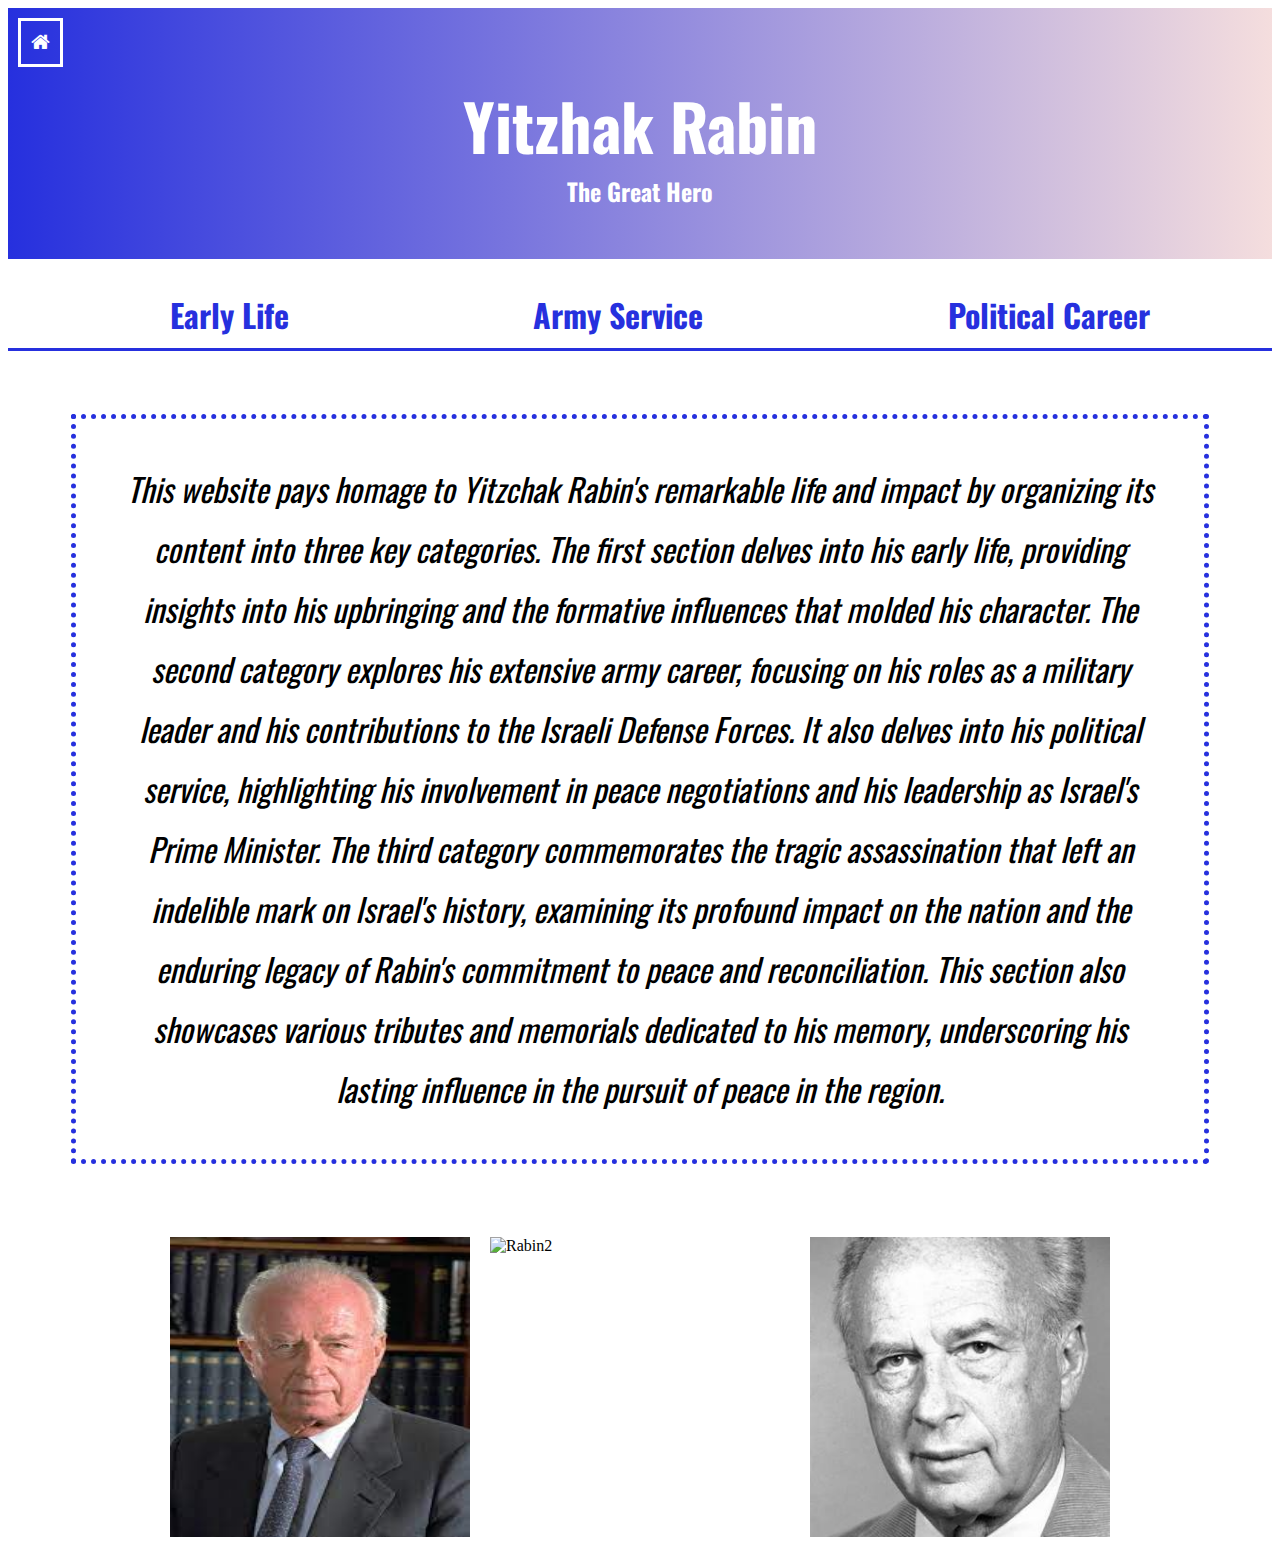
==== Tribute Page/index.html @ 7b71b147 "first commit" ====
<!DOCTYPE html>
<html lang="en">
<head>
    <link rel="stylesheet" type="text/css" href="style.css">
    <link rel="stylesheet" href="https://cdnjs.cloudflare.com/ajax/libs/font-awesome/4.7.0/css/font-awesome.min.css">
    <link rel="preconnect" href="https://fonts.googleapis.com">
    <link rel="preconnect" href="https://fonts.gstatic.com" crossorigin>
    <link href="https://fonts.googleapis.com/css2?family=Oswald:wght@200&display=swap" rel="stylesheet">    <meta charset="UTF-8">
    <meta name="viewport" content="width=device-width, initial-scale=1.0">
    <title>Yitzhak Rabin</title>
</head>
<body>
    <header>
        <form action="index.html">
            <button type="submit" class="button"><i class="fa fa-home fa-spin-hover"></i></button>
        </form>
        <div>
        <h1 class="headitem">Yitzhak Rabin</h1>
        <h2 class="headitem" id="peace">The Great Hero</h2>
    </div>
</header>
    <nav>
        
        <ul class="navlist">
           <li class="navitem"><a href="early.html" class="nitem">Early Life</a></li>
            <li class="navitem"><a href="army.html" class="nitem">Army Service</a></li>
            <li class="navitem"><a href="political.html" class="nitem">Political Career</a></li>
        </ul>
    </nav>

    <section>
            <p id="intropar">
                This website pays homage to Yitzchak Rabin's remarkable life and impact by organizing its content into three key categories. The first section delves into his early life, providing insights into his upbringing and the formative influences that molded his character. The second category explores his extensive army career, focusing on his roles as a military leader and his contributions to the Israeli Defense Forces. It also delves into his political service, highlighting his involvement in peace negotiations and his leadership as Israel's Prime Minister. The third category commemorates the tragic assassination that left an indelible mark on Israel's history, examining its profound impact on the nation and the enduring legacy of Rabin's commitment to peace and reconciliation. This section also showcases various tributes and memorials dedicated to his memory, underscoring his lasting influence in the pursuit of peace in the region.
            </p>

            <div class="indimg">
            <img src="[data-uri]" alt="Rabin1">
            <img src="https://encrypted-tbn0.gstatic.com/images?q=tbn:ANd9GcRhb0Thtbh-CjJPijbtjCo4nha2uzjDc1KVaA&usqp=CAU" alt="Rabin2">
            <img src="[data-uri]" alt="Rabin3">
        </div>

        </section>

<footer>
</footer>

</body>

</html>
---- Tribute Page/style.css ----
header {
    background-image: linear-gradient(to right, rgb(38, 48, 222) , rgba(198, 70, 70, 0.18));
}

.headitem {
    display: flex;
    flex-direction: column; 
    align-items: center;
    font-family: 'Oswald', sans-serif;
    color: white;
    height: 30%;
    margin-bottom: 0px;
    margin-top: 1px;
}

#peace {
    padding-bottom: 50px;
}

header h1{
    font-size: 4em;
}

form {
    display: flex;
    justify-content: baseline;
}

.nitem {
    text-decoration: none;
    color: rgb(38, 48, 222);

}
.navlist {
    display: flex;
    flex-direction: row;
    justify-content: space-around;
    font-family: 'Oswald', sans-serif;
    font-weight: bold;
    font-size: 2em;
    border-bottom: 3px solid rgb(38, 48, 222);
}

ul{
    list-style-type: none;
}

.navitem {
    padding-bottom: 10px;
    transition: 1s;
    color: rgb(38, 48, 222);
}

.navitem:hover{
    transform: scale(1.3);
}

.button {
    padding: 10px;
    margin: 10px;
    border: 3px solid white;
    color: white;
    background-color: transparent;
    cursor: pointer;
    font-size: 20px;
}

.fa-spin-hover:hover {
    -webkit-animation: fa-spin 2s infinite linear;
    -moz-animation: fa-spin 2s infinite linear;
    -o-animation: fa-spin 2s infinite linear;
    animation: fa-spin 4s infinite linear;
  }
/* index page */

#intropar {
    border: 5px dotted rgb(38, 48, 222);
    margin: 5%;
    padding: 40px;
    font-family: 'Oswald', sans-serif;
    font-style: italic;
    font-size: 2em;
    text-align: center;
    line-height: 60px;
}

.indimg {
    display: flex;
    flex-wrap: wrap;
    justify-content: center;
}

img {
    width: 300px;
    height: 300px;
    margin: 10px;
    transition: 1s;
}

img:hover {
    transform: scale(1.2);

}

/* Other Pages */ 

.info {
    font-family: 'Oswald', sans-serif;
    font-style: normal;
    font-weight: bolder;
    font-size: 2em;
    text-align: center;
    line-height: 60px;
    
}

.info li:after {
    content: ""; 
    display: block; 
    margin: 20px auto; 
    width: 50%; 
    padding-top: 20px; 
    border-bottom: 3px solid rgb(38, 48, 222); 
}

.info li:hover{
    color: rgb(38, 48, 222);
    font-size: 1.5em;
    
}


/* image section */ 

.images {
    display: flex;
    flex-wrap: wrap;
    justify-content: center;
}

.images img {
    width: 450px;
    height: 300px;
    margin: 10px;
    transition: 1s;
}

.images img:hover {
    transform: scale(1.2);
}
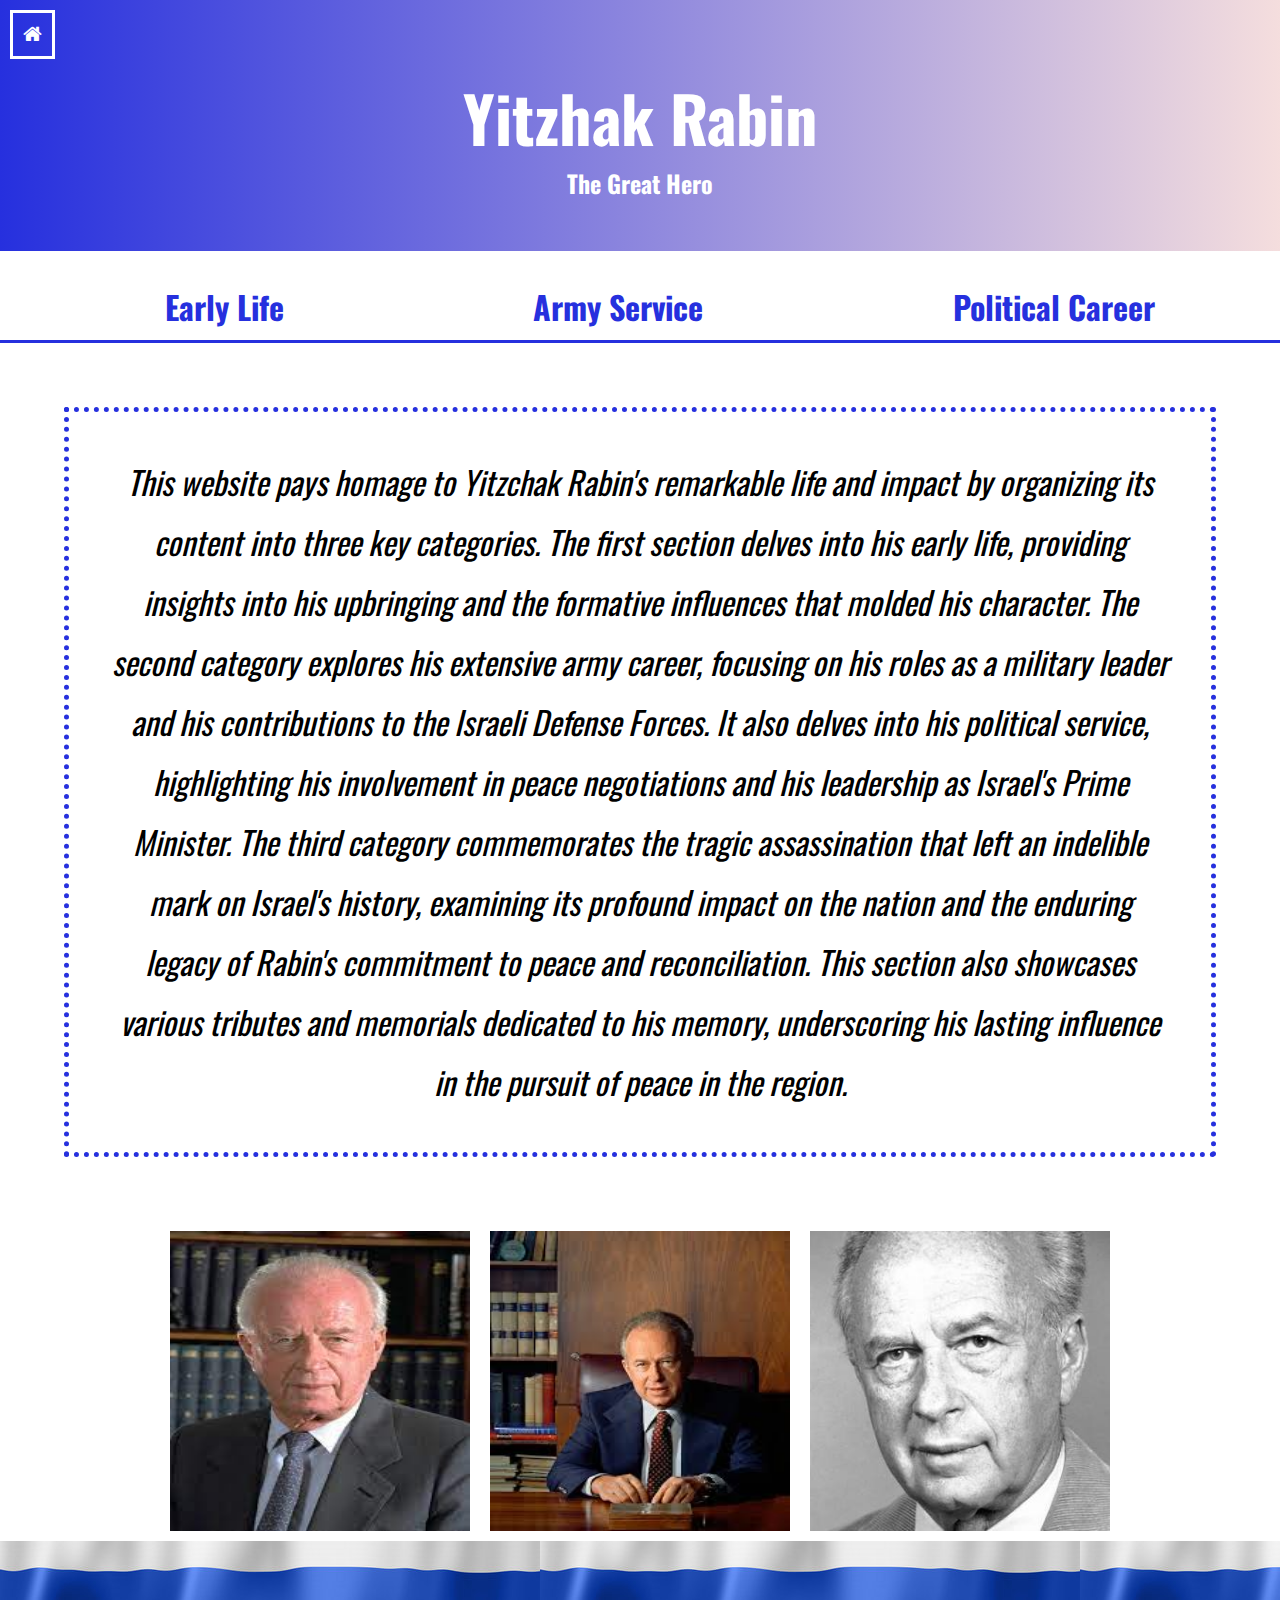
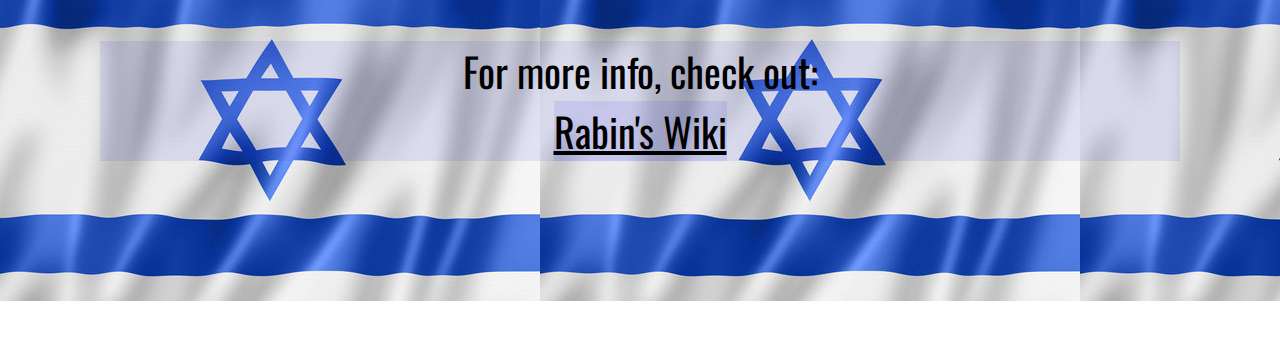
==== commit 3e280fe3: "tribute update" ====
--- a/Tribute Page/index.html
+++ b/Tribute Page/index.html
@@ -34,14 +34,16 @@
             </p>
 
             <div class="indimg">
-            <img src="[data-uri]" alt="Rabin1">
-            <img src="https://encrypted-tbn0.gstatic.com/images?q=tbn:ANd9GcRhb0Thtbh-CjJPijbtjCo4nha2uzjDc1KVaA&usqp=CAU" alt="Rabin2">
-            <img src="[data-uri]" alt="Rabin3">
+            <img src="pic1.jpeg" alt="Rabin1">
+            <img src="pic2.jpeg" alt="Rabin2">
+            <img src="pic3.jpeg" alt="Rabin3">
         </div>
 
         </section>
 
-<footer>
+<footer id="foot">
+    <div class="ftext">For more info, check out: <br>
+    <a href="https://en.wikipedia.org/wiki/Yitzhak_Rabin" class="ftext">Rabin's Wiki</a></div>
 </footer>
 
 </body>
--- a/Tribute Page/style.css
+++ b/Tribute Page/style.css
@@ -1,3 +1,7 @@
+body{
+    margin: 0;
+    }
+
 header {
     background-image: linear-gradient(to right, rgb(38, 48, 222) , rgba(198, 70, 70, 0.18));
 }
@@ -105,6 +109,8 @@
 /* Other Pages */ 
 
 .info {
+    display: flex;
+    flex-direction: column;
     font-family: 'Oswald', sans-serif;
     font-style: normal;
     font-weight: bolder;
@@ -147,4 +153,25 @@
 
 .images img:hover {
     transform: scale(1.2);
+}
+
+/* footer */
+
+#foot {
+    height: 200px;
+    padding: 100px;
+    background-image: url("bi1.jpeg");
+    background-position: cover;
+    background-repeat: repeat-x;
+}
+
+.ftext {
+    display: flex;
+    flex-direction: column;
+    align-items: center;
+    font-family: 'Oswald', sans-serif;
+    font-style: normal;
+    color: black;
+    font-size: 40px;
+    background-color: rgb(38, 48, 222, .1);
 }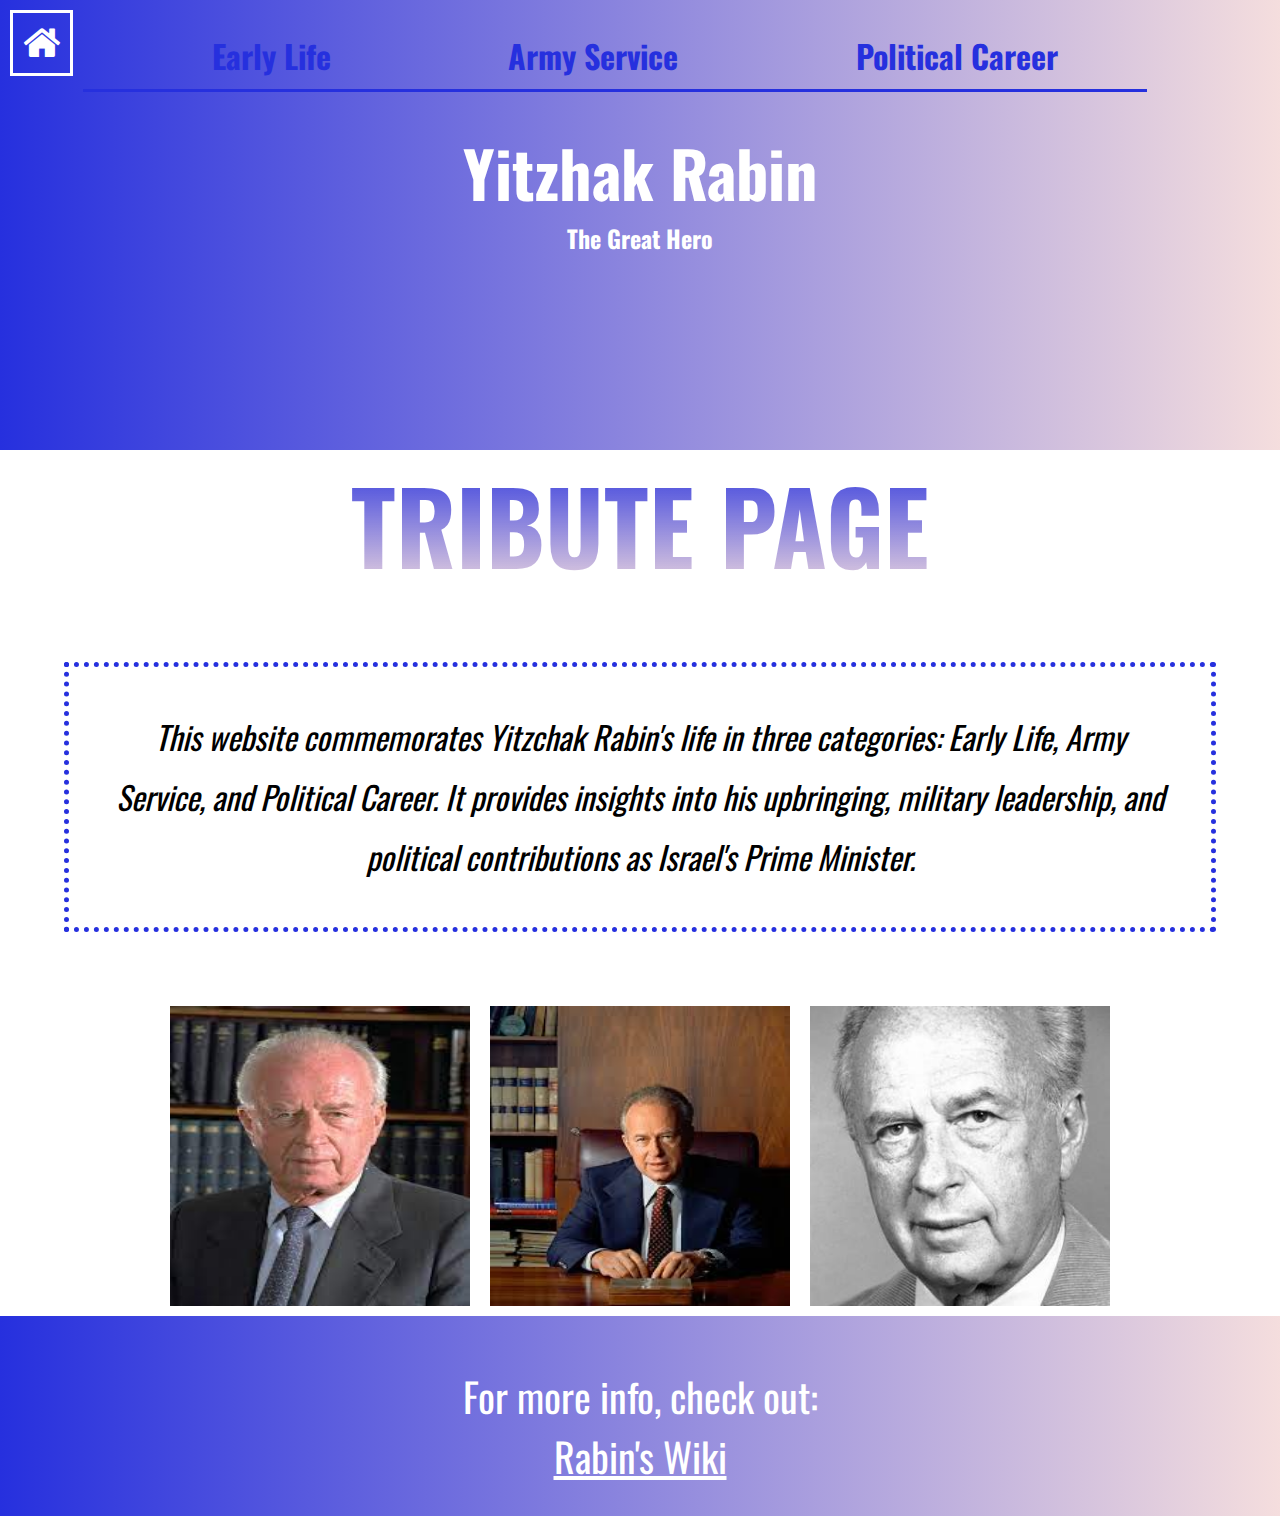
==== commit 972ab059: "wed 15nov" ====
--- a/Tribute Page/index.html
+++ b/Tribute Page/index.html
@@ -11,27 +11,33 @@
 </head>
 <body>
     <header>
-        <form action="index.html">
-            <button type="submit" class="button"><i class="fa fa-home fa-spin-hover"></i></button>
-        </form>
+        <nav>
+            <form action="index.html">
+            <button type="submit" class="button"><i class="fa fa-home fa-spin-hover fa-2x"></i></button>           
+                </form>
+            <ul class="navlist">
+                <li class="navitem"><a href="early.html" class="nitem">Early Life</a></li>
+                <li class="navitem"><a href="army.html" class="nitem">Army Service</a></li>
+                <li class="navitem"><a href="political.html" class="nitem">Political Career</a></li>
+            </ul>
+        </nav> 
+        
         <div>
         <h1 class="headitem">Yitzhak Rabin</h1>
         <h2 class="headitem" id="peace">The Great Hero</h2>
     </div>
 </header>
-    <nav>
-        
-        <ul class="navlist">
-           <li class="navitem"><a href="early.html" class="nitem">Early Life</a></li>
-            <li class="navitem"><a href="army.html" class="nitem">Army Service</a></li>
-            <li class="navitem"><a href="political.html" class="nitem">Political Career</a></li>
-        </ul>
-    </nav>
+    
 
     <section>
-            <p id="intropar">
-                This website pays homage to Yitzchak Rabin's remarkable life and impact by organizing its content into three key categories. The first section delves into his early life, providing insights into his upbringing and the formative influences that molded his character. The second category explores his extensive army career, focusing on his roles as a military leader and his contributions to the Israeli Defense Forces. It also delves into his political service, highlighting his involvement in peace negotiations and his leadership as Israel's Prime Minister. The third category commemorates the tragic assassination that left an indelible mark on Israel's history, examining its profound impact on the nation and the enduring legacy of Rabin's commitment to peace and reconciliation. This section also showcases various tributes and memorials dedicated to his memory, underscoring his lasting influence in the pursuit of peace in the region.
+            <h1 id="heint">
+                TRIBUTE PAGE
+            </h1>
+            <p class="intropar">
+                This website commemorates Yitzchak Rabin's life in three categories: Early Life, Army Service, and Political Career. It provides insights into his upbringing, military leadership, and political contributions as Israel's Prime Minister.             
             </p>
+
+           
 
             <div class="indimg">
             <img src="pic1.jpeg" alt="Rabin1">
--- a/Tribute Page/style.css
+++ b/Tribute Page/style.css
@@ -4,9 +4,11 @@
 
 header {
     background-image: linear-gradient(to right, rgb(38, 48, 222) , rgba(198, 70, 70, 0.18));
+    height: 50vh;
 }
 
 .headitem {
+
     display: flex;
     flex-direction: column; 
     align-items: center;
@@ -25,9 +27,14 @@
     font-size: 4em;
 }
 
-form {
+nav {
     display: flex;
     justify-content: baseline;
+}
+
+li {
+    display: flex;
+    justify-content: space-between;
 }
 
 .nitem {
@@ -35,7 +42,9 @@
     color: rgb(38, 48, 222);
 
 }
+
 .navlist {
+    width: 80%;
     display: flex;
     flex-direction: row;
     justify-content: space-around;
@@ -75,9 +84,12 @@
     -o-animation: fa-spin 2s infinite linear;
     animation: fa-spin 4s infinite linear;
   }
+
 /* index page */
 
-#intropar {
+
+
+.intropar {
     border: 5px dotted rgb(38, 48, 222);
     margin: 5%;
     padding: 40px;
@@ -86,6 +98,26 @@
     font-size: 2em;
     text-align: center;
     line-height: 60px;
+}
+
+#heint {
+    text-align: center;
+    font-family: 'Oswald', sans-serif;
+    font-style: normal;
+    font-size: 100px;
+    font-weight: bold;
+    background: -webkit-linear-gradient(rgb(38, 48, 222), rgb(198, 70, 70, 0.18));
+    -webkit-background-clip: text;
+    -webkit-text-fill-color: transparent;
+    margin: 0;
+
+#indflag {
+    display: block;
+    margin-left: auto;
+    margin-right: auto;
+    width: 50%;
+}
+
 }
 
 .indimg {
@@ -111,28 +143,28 @@
 .info {
     display: flex;
     flex-direction: column;
+    align-items: center;
     font-family: 'Oswald', sans-serif;
     font-style: normal;
     font-weight: bolder;
     font-size: 2em;
     text-align: center;
     line-height: 60px;
-    
-}
-
-.info li:after {
-    content: ""; 
-    display: block; 
-    margin: 20px auto; 
-    width: 50%; 
-    padding-top: 20px; 
-    border-bottom: 3px solid rgb(38, 48, 222); 
-}
+    margin: 10px 30px;
+
+}
+
 
 .info li:hover{
     color: rgb(38, 48, 222);
     font-size: 1.5em;
-    
+    border-style: ridge;
+    border-width: 5px;
+    border-color: rgb(38, 48, 222);
+    padding: 20px;
+    margin: 30px;
+    margin-right: 30px;
+    margin-left: 30px;
 }
 
 
@@ -158,11 +190,9 @@
 /* footer */
 
 #foot {
-    height: 200px;
-    padding: 100px;
-    background-image: url("bi1.jpeg");
-    background-position: cover;
-    background-repeat: repeat-x;
+    height: 100px;
+    padding: 50px;
+    background-image: linear-gradient(to right, rgb(38, 48, 222) , rgba(198, 70, 70, 0.18));
 }
 
 .ftext {
@@ -171,7 +201,6 @@
     align-items: center;
     font-family: 'Oswald', sans-serif;
     font-style: normal;
-    color: black;
+    color: white;
     font-size: 40px;
-    background-color: rgb(38, 48, 222, .1);
 }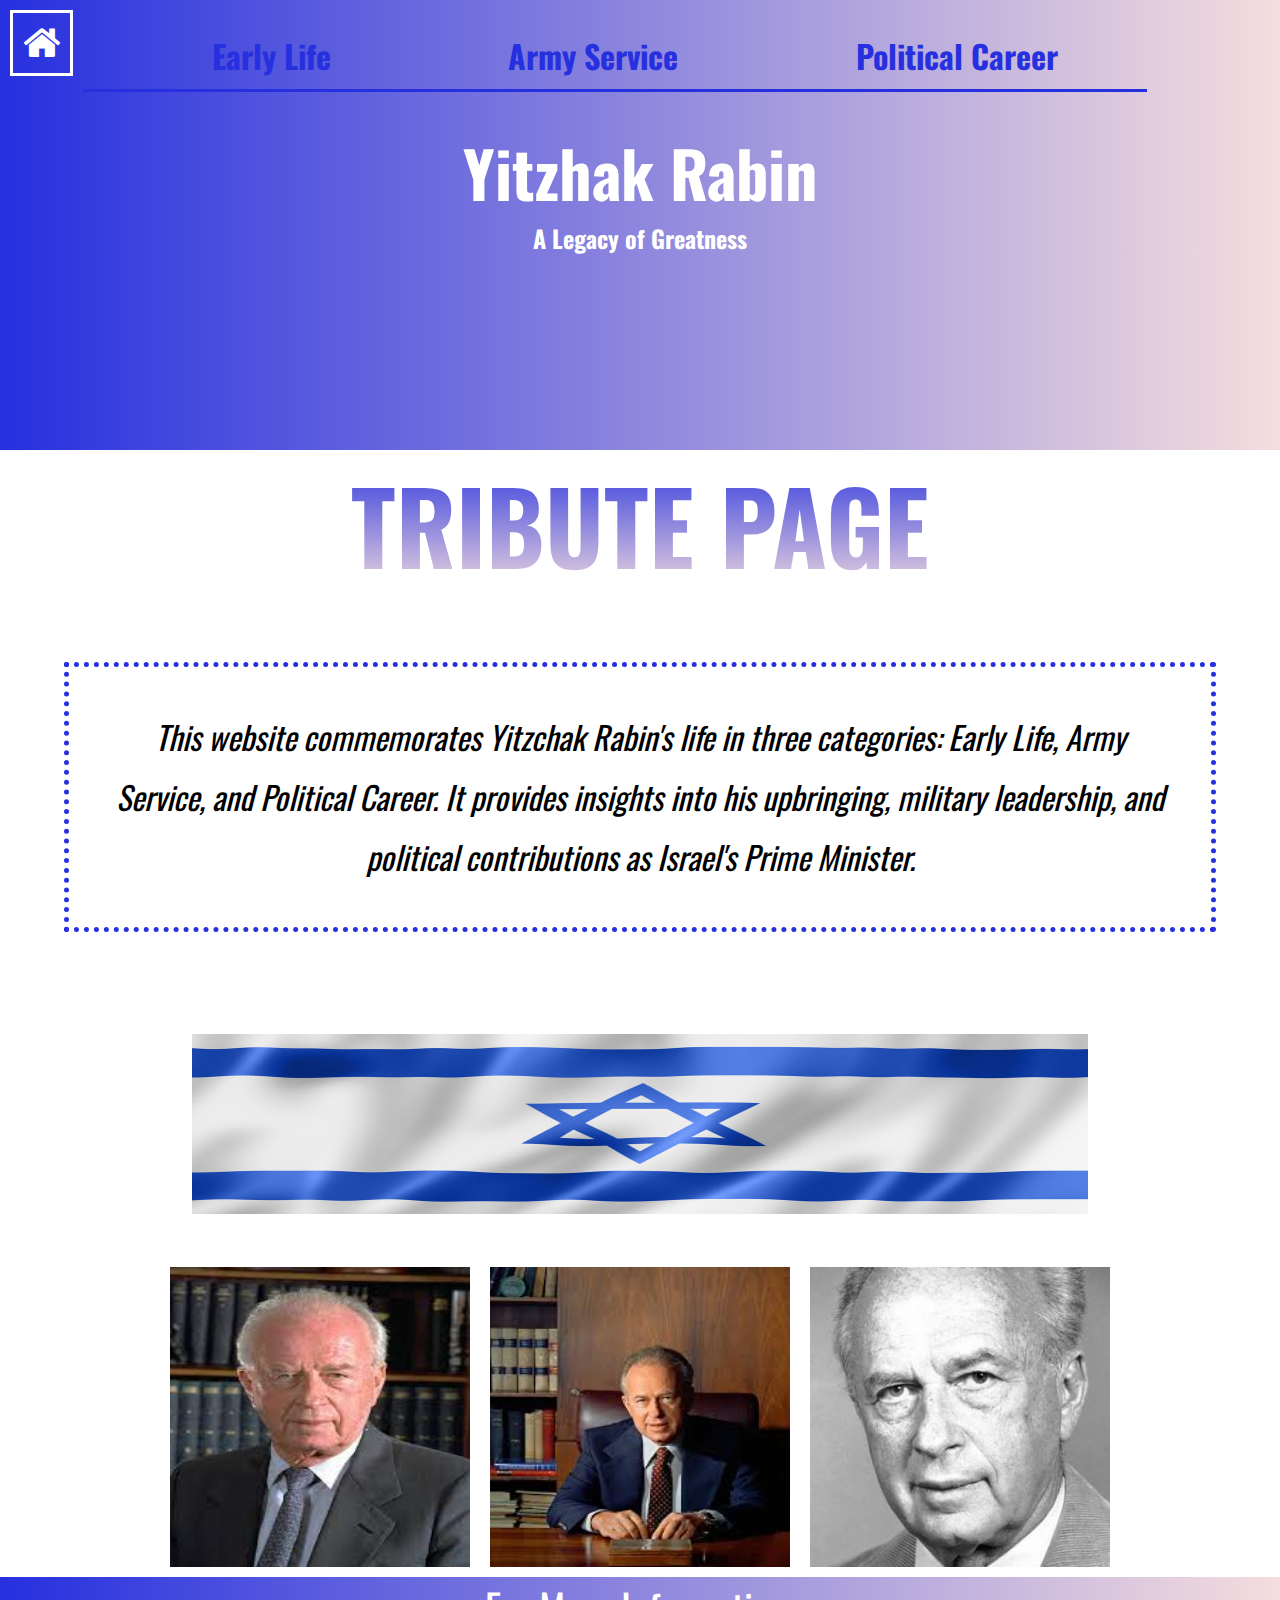
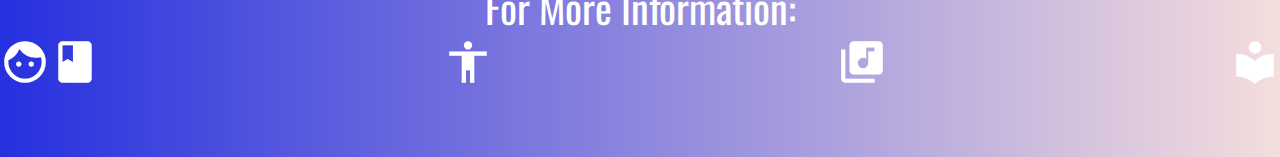
==== commit f745cc23: "final tribute edits" ====
--- a/Tribute Page/index.html
+++ b/Tribute Page/index.html
@@ -2,6 +2,8 @@
 <html lang="en">
 <head>
     <link rel="stylesheet" type="text/css" href="style.css">
+    <link href="https://fonts.googleapis.com/icon?family=Material+Icons" rel="stylesheet">
+    <link rel="stylesheet" href="path/to/font-awesome/css/font-awesome.min.css">
     <link rel="stylesheet" href="https://cdnjs.cloudflare.com/ajax/libs/font-awesome/4.7.0/css/font-awesome.min.css">
     <link rel="preconnect" href="https://fonts.googleapis.com">
     <link rel="preconnect" href="https://fonts.gstatic.com" crossorigin>
@@ -24,12 +26,13 @@
         
         <div>
         <h1 class="headitem">Yitzhak Rabin</h1>
-        <h2 class="headitem" id="peace">The Great Hero</h2>
+        <h2 class="headitem" id="peace">A Legacy of Greatness</h2>
     </div>
 </header>
     
 
     <section>
+
             <h1 id="heint">
                 TRIBUTE PAGE
             </h1>
@@ -37,7 +40,7 @@
                 This website commemorates Yitzchak Rabin's life in three categories: Early Life, Army Service, and Political Career. It provides insights into his upbringing, military leadership, and political contributions as Israel's Prime Minister.             
             </p>
 
-           
+           <img src="bi1.jpeg" alt="flag" id="flag">
 
             <div class="indimg">
             <img src="pic1.jpeg" alt="Rabin1">
@@ -48,8 +51,16 @@
         </section>
 
 <footer id="foot">
-    <div class="ftext">For more info, check out: <br>
-    <a href="https://en.wikipedia.org/wiki/Yitzhak_Rabin" class="ftext">Rabin's Wiki</a></div>
+    
+
+        <span id="finf">For More Information:</span>
+    <div class="ftext">
+
+        <a href="https://www.facebook.com/IsraelinAustralia/videos/5-milestones-in-the-life-of-yitzhak-rabin/2258292944316999/" target="_blank" style="color: white;"> <i class="material-icons" style="font-size: 50px;">facebook</i></a>
+        <a href="https://www.instagram.com/explore/locations/221522715/yitzhak-rabin-center/?hl=en" target="_blank" style="color: white;"><i class="material-icons" style="font-size: 50px;">accessibility</i></a>
+        <a href="https://soundcloud.com/william-goldstein-official/shiru-shir-shalom-in-memory-of" target="_blank" style="color: white;"> <i class="material-icons" style="font-size: 50px;">library_music</i></a>
+        <a href="https://en.wikipedia.org/wiki/Yitzhak_Rabin" target="_blank" style="color: white;">  <i class="material-icons" style="font-size: 50px;">local_library</i></a>
+    </div>
 </footer>
 
 </body>
--- a/Tribute Page/style.css
+++ b/Tribute Page/style.css
@@ -111,13 +111,16 @@
     -webkit-text-fill-color: transparent;
     margin: 0;
 
-#indflag {
-    display: block;
-    margin-left: auto;
-    margin-right: auto;
-    width: 50%;
-}
-
+
+}
+
+#flag {
+    position: relative;
+    left: 12%;
+    margin: 3%;
+    height: 20vh;
+    width: 70%;
+    /* padding: 30px; */
 }
 
 .indimg {
@@ -126,14 +129,14 @@
     justify-content: center;
 }
 
-img {
+div img {
     width: 300px;
     height: 300px;
     margin: 10px;
     transition: 1s;
 }
 
-img:hover {
+div img:hover {
     transform: scale(1.2);
 
 }
@@ -156,12 +159,13 @@
 
 
 .info li:hover{
-    color: rgb(38, 48, 222);
+    color: white;
+    background-image: linear-gradient(to right, rgb(38, 48, 222) , rgba(198, 70, 70, 0.18));
     font-size: 1.5em;
     border-style: ridge;
     border-width: 5px;
     border-color: rgb(38, 48, 222);
-    padding: 20px;
+    padding: 10px;
     margin: 30px;
     margin-right: 30px;
     margin-left: 30px;
@@ -190,17 +194,24 @@
 /* footer */
 
 #foot {
-    height: 100px;
-    padding: 50px;
+    height: 20vh;
     background-image: linear-gradient(to right, rgb(38, 48, 222) , rgba(198, 70, 70, 0.18));
 }
 
+#finf {
+    display: flex;
+    justify-content: center;
+    font-family: 'Oswald', sans-serif;
+    font-style: normal;
+    color: white;
+    font-size: 40px;
+
+}
+
 .ftext {
     display: flex;
-    flex-direction: column;
-    align-items: center;
-    font-family: 'Oswald', sans-serif;
-    font-style: normal;
-    color: white;
-    font-size: 40px;
-}+    justify-content: space-between;
+    color: white;
+    width: 100%;
+}
+
